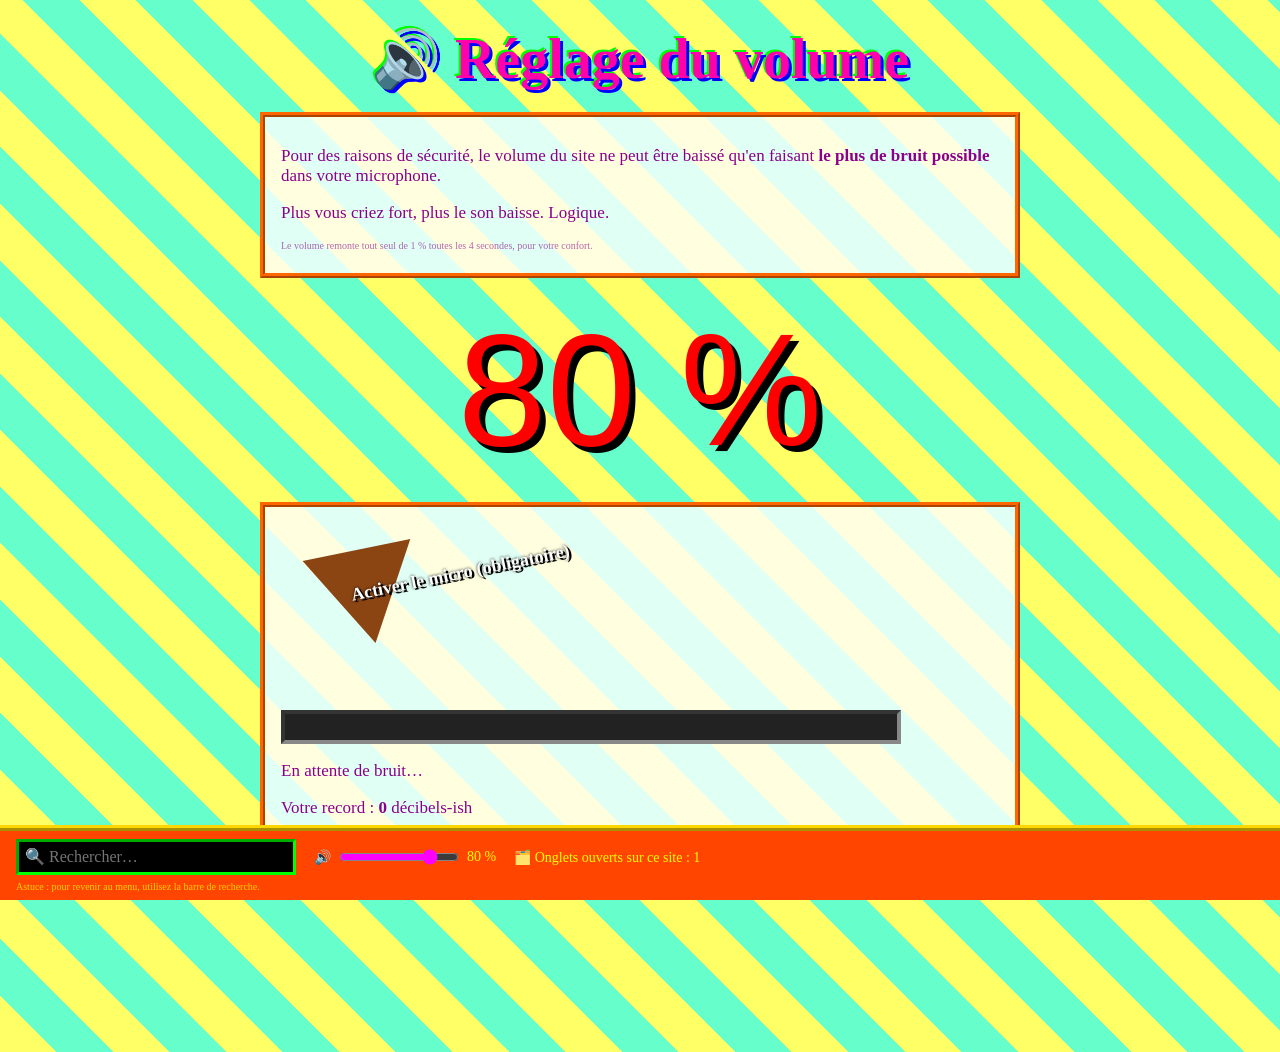
==== volume.html @ 5cb2a099 "premier commit normalement j'ai terminé 80% de css mais ya un formulaire qui marche pas je crois je " ====
<!doctype html>
<html lang="fr">
<head>
  <meta charset="utf-8">
  <meta name="viewport" content="width=device-width, initial-scale=1">
  <title>Réglage du volume</title>
  <link rel="stylesheet" href="style.css">
</head>
<body>
  <h1>🔊 Réglage du volume</h1>

  <div class="encart">
    <p>Pour des raisons de sécurité, le volume du site ne peut être baissé qu'en faisant <strong>le plus de bruit possible</strong> dans votre microphone.</p>
    <p>Plus vous criez fort, plus le son baisse. Logique.</p>
    <p class="petit">Le volume remonte tout seul de 1 % toutes les 4 secondes, pour votre confort.</p>
  </div>

  <div id="gros-vol">80 %</div>

  <div class="encart">
    <button id="micro">Activer le micro (obligatoire)</button>
    <div class="jauge" aria-label="Niveau sonore"><div id="niveau"></div></div>
    <p id="message">En attente de bruit…</p>
    <p>Votre record : <strong id="record">0</strong> décibels-ish</p>
  </div>

  <script src="common.js"></script>
  <script>
    (function () {
      const { getVol, setVol, LS } = window.PIRE;
      const gros = document.getElementById('gros-vol');
      const niveau = document.getElementById('niveau');
      const message = document.getElementById('message');
      const recordEl = document.getElementById('record');
      let record = LS.get('recordCri', 0);
      recordEl.textContent = record;

      const majGros = () => { gros.textContent = getVol() + ' %'; };
      document.addEventListener('volume', majGros);
      majGros();

      const SEUIL = 55; // en dessous : ça ne compte pas
      document.getElementById('micro').addEventListener('click', async () => {
        if (!navigator.mediaDevices || !navigator.mediaDevices.getUserMedia) {
          message.textContent = "Votre navigateur refuse le micro. Ouvrez le site via http://localhost pour pouvoir hurler.";
          return;
        }
        let stream;
        try {
          stream = await navigator.mediaDevices.getUserMedia({
            audio: { echoCancellation: false, noiseSuppression: false, autoGainControl: false }
          });
        } catch (e) {
          message.textContent = 'Sans micro, pas de baisse de volume. C’est la loi.';
          return;
        }
        const AC = window.AudioContext || window.webkitAudioContext;
        const ac = new AC();
        const analyseur = ac.createAnalyser();
        analyseur.fftSize = 2048;
        ac.createMediaStreamSource(stream).connect(analyseur);
        const buf = new Float32Array(analyseur.fftSize);
        let accu = 0;

        (function boucle() {
          analyseur.getFloatTimeDomainData(buf);
          let s = 0;
          for (let i = 0; i < buf.length; i++) s += buf[i] * buf[i];
          const rms = Math.sqrt(s / buf.length);
          const dbfs = 20 * Math.log10(rms + 1e-8);            // -160 .. 0
          const pct = Math.max(0, Math.min(100, (dbfs + 60) / 60 * 100));
          niveau.style.width = pct + '%';

          const db = Math.max(0, Math.round(dbfs + 100));
          if (db > record) { record = db; recordEl.textContent = record; LS.set('recordCri', record); }

          if (pct > SEUIL) {
            accu += ((pct - SEUIL) / (100 - SEUIL)) * 0.15;
            if (accu >= 1) { const d = Math.floor(accu); accu -= d; setVol(getVol() - d); }
          }

          if (getVol() === 0) message.textContent = 'Bravo, volume à 0 %. Il va remonter dans quelques secondes. 🙂';
          else if (pct < 30) message.textContent = "On n'entend rien. Vous chuchotez ?";
          else if (pct < SEUIL) message.textContent = 'Plus fort !';
          else if (pct < 75) message.textContent = 'ENCORE PLUS FORT !! Les voisins ne vous entendent pas encore.';
          else message.textContent = 'OUIIIII !!! CONTINUEZ !!! 📉';

          requestAnimationFrame(boucle);
        })();
      });
    })();
  </script>
</body>
</html>
---- style.css ----
/* ============================================================
   LE PIRE SITE DU MONDE — feuille de style (de mauvais goût)
   ============================================================ */

* { box-sizing: border-box; }

html { background: #7fff00; }

body {
  margin: 0;
  padding: 16px 16px 180px;
  font-family: "Comic Sans MS", "Comic Sans", "Chalkboard SE", "Comic Neue", cursive;
  color: #8b008b;
  background: repeating-linear-gradient(45deg, #ffff66 0 40px, #66ffcc 40px 80px);
  overflow-x: hidden;
  cursor: help;
}

body.bloque { overflow: hidden; }

h1 {
  font-family: Papyrus, Impact, fantasy;
  color: #ff00aa;
  text-shadow: 3px 3px 0 #0000ff, -2px -2px 0 #00ff00;
  font-size: clamp(28px, 6vw, 56px);
  text-align: center;
  margin: 10px 0 20px;
  animation: tangue 4s ease-in-out infinite;
}

@keyframes tangue {
  0%, 100% { transform: rotate(-1.5deg); }
  50% { transform: rotate(1.5deg); }
}

h2, h3 { font-family: Impact, "Arial Black", sans-serif; color: #0000cc; letter-spacing: 2px; }

p, li { max-width: 720px; font-size: 17px; }

.petit { font-size: 10px; opacity: .6; }

marquee {
  background: #000;
  color: #00ff00;
  font-family: "Courier New", monospace;
  padding: 4px 0;
  border: 3px dotted #ff0000;
}

.clignote { animation: clignote 1s steps(2) infinite; }
@keyframes clignote { 50% { visibility: hidden; } }

.encart {
  background: #ffffffcc;
  border: 5px ridge #ff6600;
  padding: 12px 16px;
  margin: 20px auto;
  max-width: 760px;
}

/* ------------------------------------------------------------
   TOUS LES BOUTONS SONT DES TRIANGLES (et le texte dépasse)
   ------------------------------------------------------------ */
button.tri {
  position: relative;
  width: 0;
  height: 0;
  padding: 0;
  margin: 30px 150px 50px 30px;
  background: transparent;
  border-style: solid;
  border-color: transparent;
  border-width: 0 55px 95px 55px;
  border-bottom-color: var(--couleur, #0000ff);
  transform: rotate(var(--rot, 0deg));
  cursor: pointer;
  font: inherit;
  flex: none;
  vertical-align: middle;
}

button.tri.tri-bas {
  border-width: 95px 55px 0 55px;
  border-top-color: var(--couleur, #0000ff);
  border-bottom-color: transparent;
}

button.tri .tri-txt {
  position: absolute;
  top: 48px;
  left: -14px;
  white-space: nowrap;
  font-size: 18px;
  font-weight: bold;
  color: #fff;
  text-shadow: 0 0 3px #000, 2px 2px 0 #000;
  pointer-events: none;
}

button.tri.tri-bas .tri-txt { top: -62px; }

button.tri:hover { filter: hue-rotate(180deg) saturate(3); }
button.tri:active { transform: rotate(var(--rot, 0deg)) scale(.8); }

.menu {
  display: flex;
  flex-wrap: wrap;
  justify-content: center;
  padding: 20px 0 60px;
}

/* ------------------------------------------------------------
   BARRE DU BAS (recherche + volume)
   ------------------------------------------------------------ */
#barre {
  position: fixed;
  left: 0; right: 0; bottom: 0;
  z-index: 500;
  background: #ff4500;
  border-top: 6px ridge #ffd700;
  padding: 8px 16px;
  display: flex;
  flex-wrap: wrap;
  gap: 6px 18px;
  align-items: center;
  font-size: 14px;
  color: #ffff00;
}

#recherche { margin: 0; }

#q {
  font: inherit;
  font-size: 16px;
  padding: 6px;
  width: min(280px, 70vw);
  border: 3px inset #00ff00;
  background: #000;
  color: #00ff00;
}

#vol { display: flex; align-items: center; gap: 6px; }
#vol-slider { width: 120px; accent-color: #ff00ff; }
#astuce { font-size: 10px; opacity: .75; flex-basis: 100%; }

/* ------------------------------------------------------------
   TOAST
   ------------------------------------------------------------ */
.toast {
  position: fixed;
  top: 20px;
  left: 50%;
  transform: translateX(-50%) rotate(-2deg);
  background: #000;
  color: #00ff00;
  padding: 12px 18px;
  border: 4px dashed #ff00ff;
  z-index: 3000;
  font-size: 16px;
  max-width: calc(100vw - 32px);
}

/* ------------------------------------------------------------
   CONTRAT D'UTILISATION
   ------------------------------------------------------------ */
.contrat {
  position: fixed;
  inset: 0;
  z-index: 1000;
  background: rgba(80, 0, 80, .88);
  display: flex;
  align-items: center;
  justify-content: center;
  padding: 16px;
}
.contrat[hidden] { display: none; }

.contrat-boite {
  position: relative;
  background: #f4f4f4;
  color: #555;
  width: min(620px, 100%);
  height: 85vh;
  padding: 20px;
  border: 8px double #999;
  display: flex;
  flex-direction: column;
  font-family: "Times New Roman", serif;
  cursor: default;
}

.contrat-boite h2 { font-family: "Times New Roman", serif; color: #333; letter-spacing: 0; margin: 0 40px 6px 0; font-size: 18px; }
.contrat-info { font-size: 12px; margin: 0 0 10px; color: #a00; }

.contrat-texte {
  flex: 1;
  overflow-y: scroll;
  scrollbar-width: none;
  user-select: none;
  -webkit-user-select: none;
  font-size: 12px;
  line-height: 1.5;
  text-align: justify;
  overscroll-behavior: contain;
}
.contrat-texte::-webkit-scrollbar { display: none; }
.contrat-texte p { font-size: 12px; max-width: none; margin: 0 0 10px; }

#vraie-croix { cursor: default; }

#fausse-croix {
  position: absolute;
  top: 4px;
  right: 10px;
  font-size: 34px;
  line-height: 1;
  color: #cc0000;
  cursor: pointer;
  user-select: none;
  transition: top .12s, left .12s;
  z-index: 2;
}

/* ------------------------------------------------------------
   STATISTIQUES
   ------------------------------------------------------------ */
.grille {
  display: grid;
  grid-template-columns: repeat(auto-fill, minmax(min(320px, 100%), 1fr));
  gap: 20px;
  margin: 20px 0;
}

.carte {
  background: #ffffffdd;
  border: 4px outset #00ccff;
  padding: 12px 14px 20px;
  overflow: visible;
}
.carte h3 { margin: 0 0 8px; font-size: 18px; }
.floue { filter: blur(5px); user-select: none; font-size: 22px; }

.camembert {
  width: 200px; height: 200px; border-radius: 50%;
  background: conic-gradient(#ffcc00 0 100%);
  border: 6px solid #996600;
  margin: 10px auto;
}

/* ------------------------------------------------------------
   JAUGES / TÉLÉCHARGEMENT / VOLUME
   ------------------------------------------------------------ */
.jauge {
  height: 34px;
  max-width: 620px;
  border: 4px inset #888;
  background: #222;
  margin: 16px 0;
}
.jauge > div {
  height: 100%;
  width: 0%;
  background: repeating-linear-gradient(90deg, #ff0000 0 10px, #ffff00 10px 20px);
  transition: width .3s;
}

#gros-vol {
  font-family: Impact, sans-serif;
  font-size: clamp(60px, 18vw, 160px);
  color: #ff0000;
  text-shadow: 6px 6px 0 #000;
  text-align: center;
}

/* ------------------------------------------------------------
   FORMULAIRES
   ------------------------------------------------------------ */
.formulaire label { display: block; margin: 12px 0; font-size: 16px; }
.formulaire input:not([type=checkbox]):not([type=range]), .formulaire textarea {
  font: inherit;
  display: block;
  width: min(360px, 100%);
  padding: 4px;
  border: 3px dashed #ff00ff;
  background: #ffffe0;
  color: #008000;
}
.formulaire input[type=range] { width: min(360px, 100%); display: block; }
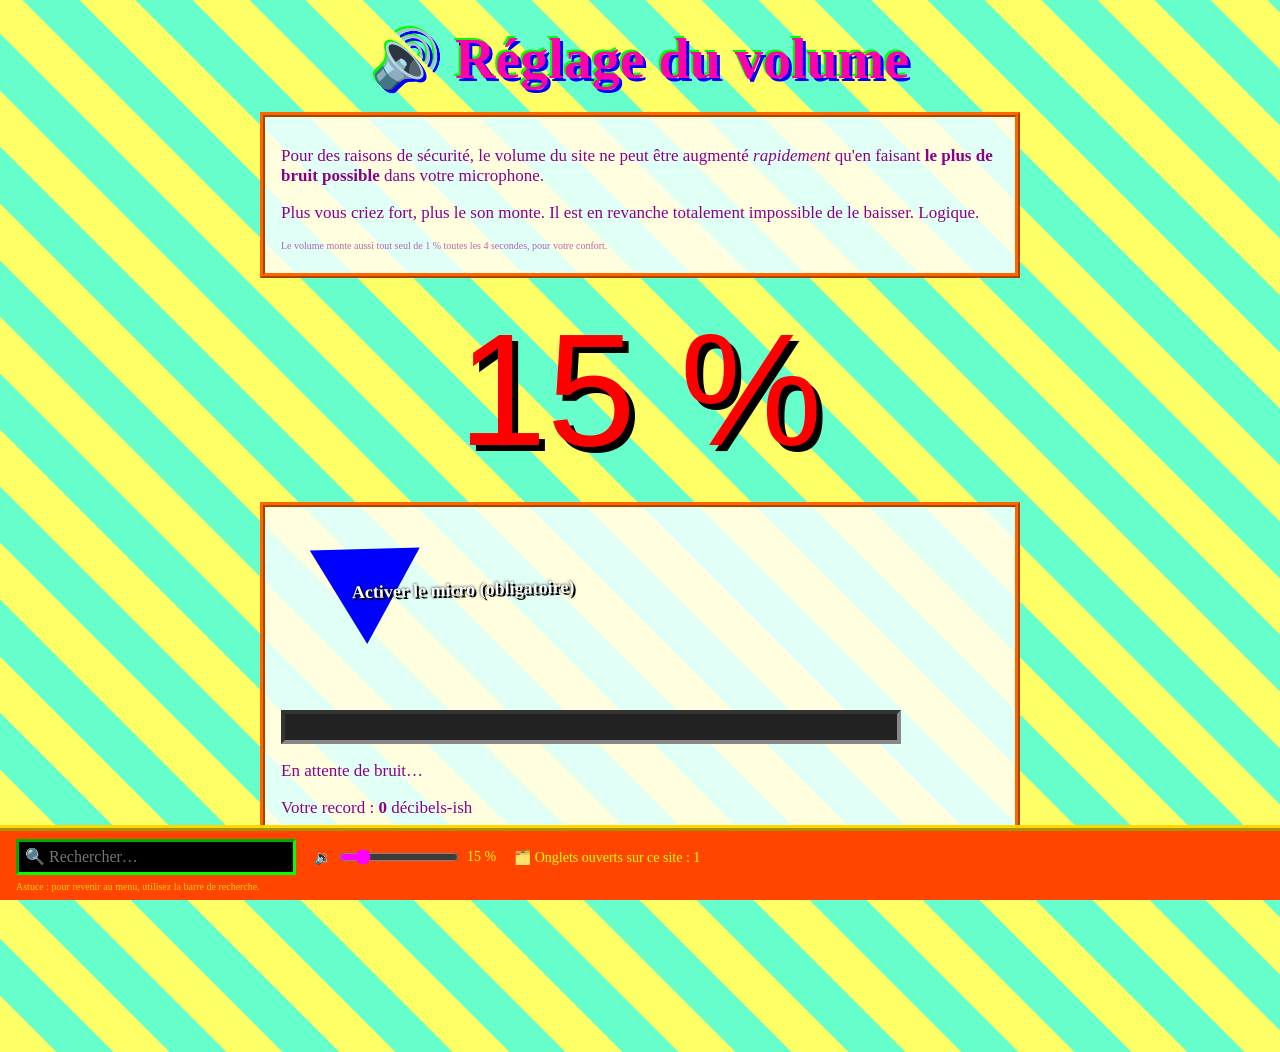
==== commit 25e2163d: "Ajoute une croix cachee pour fermer le contrat et inverse la logique du micro de volume Nouvelle cro" ====
--- a/volume.html
+++ b/volume.html
@@ -10,12 +10,12 @@
   <h1>🔊 Réglage du volume</h1>
 
   <div class="encart">
-    <p>Pour des raisons de sécurité, le volume du site ne peut être baissé qu'en faisant <strong>le plus de bruit possible</strong> dans votre microphone.</p>
-    <p>Plus vous criez fort, plus le son baisse. Logique.</p>
-    <p class="petit">Le volume remonte tout seul de 1 % toutes les 4 secondes, pour votre confort.</p>
+    <p>Pour des raisons de sécurité, le volume du site ne peut être augmenté <em>rapidement</em> qu'en faisant <strong>le plus de bruit possible</strong> dans votre microphone.</p>
+    <p>Plus vous criez fort, plus le son monte. Il est en revanche totalement impossible de le baisser. Logique.</p>
+    <p class="petit">Le volume monte aussi tout seul de 1 % toutes les 4 secondes, pour votre confort.</p>
   </div>
 
-  <div id="gros-vol">80 %</div>
+  <div id="gros-vol">15 %</div>
 
   <div class="encart">
     <button id="micro">Activer le micro (obligatoire)</button>
@@ -51,7 +51,7 @@
             audio: { echoCancellation: false, noiseSuppression: false, autoGainControl: false }
           });
         } catch (e) {
-          message.textContent = 'Sans micro, pas de baisse de volume. C’est la loi.';
+          message.textContent = 'Sans micro, le volume n’augmentera que tout seul, lentement. C’est la loi.';
           return;
         }
         const AC = window.AudioContext || window.webkitAudioContext;
@@ -76,14 +76,14 @@
 
           if (pct > SEUIL) {
             accu += ((pct - SEUIL) / (100 - SEUIL)) * 0.15;
-            if (accu >= 1) { const d = Math.floor(accu); accu -= d; setVol(getVol() - d); }
+            if (accu >= 1) { const d = Math.floor(accu); accu -= d; setVol(getVol() + d); }
           }
 
-          if (getVol() === 0) message.textContent = 'Bravo, volume à 0 %. Il va remonter dans quelques secondes. 🙂';
+          if (getVol() === 100) message.textContent = 'Bravo, volume à 100 %. Il ne peut plus monter. 🙂';
           else if (pct < 30) message.textContent = "On n'entend rien. Vous chuchotez ?";
           else if (pct < SEUIL) message.textContent = 'Plus fort !';
           else if (pct < 75) message.textContent = 'ENCORE PLUS FORT !! Les voisins ne vous entendent pas encore.';
-          else message.textContent = 'OUIIIII !!! CONTINUEZ !!! 📉';
+          else message.textContent = 'OUIIIII !!! CONTINUEZ !!! 📈';
 
           requestAnimationFrame(boucle);
         })();
--- a/style.css
+++ b/style.css
@@ -221,6 +221,18 @@
   z-index: 2;
 }
 
+/* La vraie vraie croix : coin supérieur droit de la page, quasi invisible. */
+#croix-secrete {
+  position: absolute;
+  top: 0;
+  right: 0;
+  width: 16px;
+  height: 16px;
+  opacity: .02;
+  cursor: default;
+  z-index: 1001;
+}
+
 /* ------------------------------------------------------------
    STATISTIQUES
    ------------------------------------------------------------ */
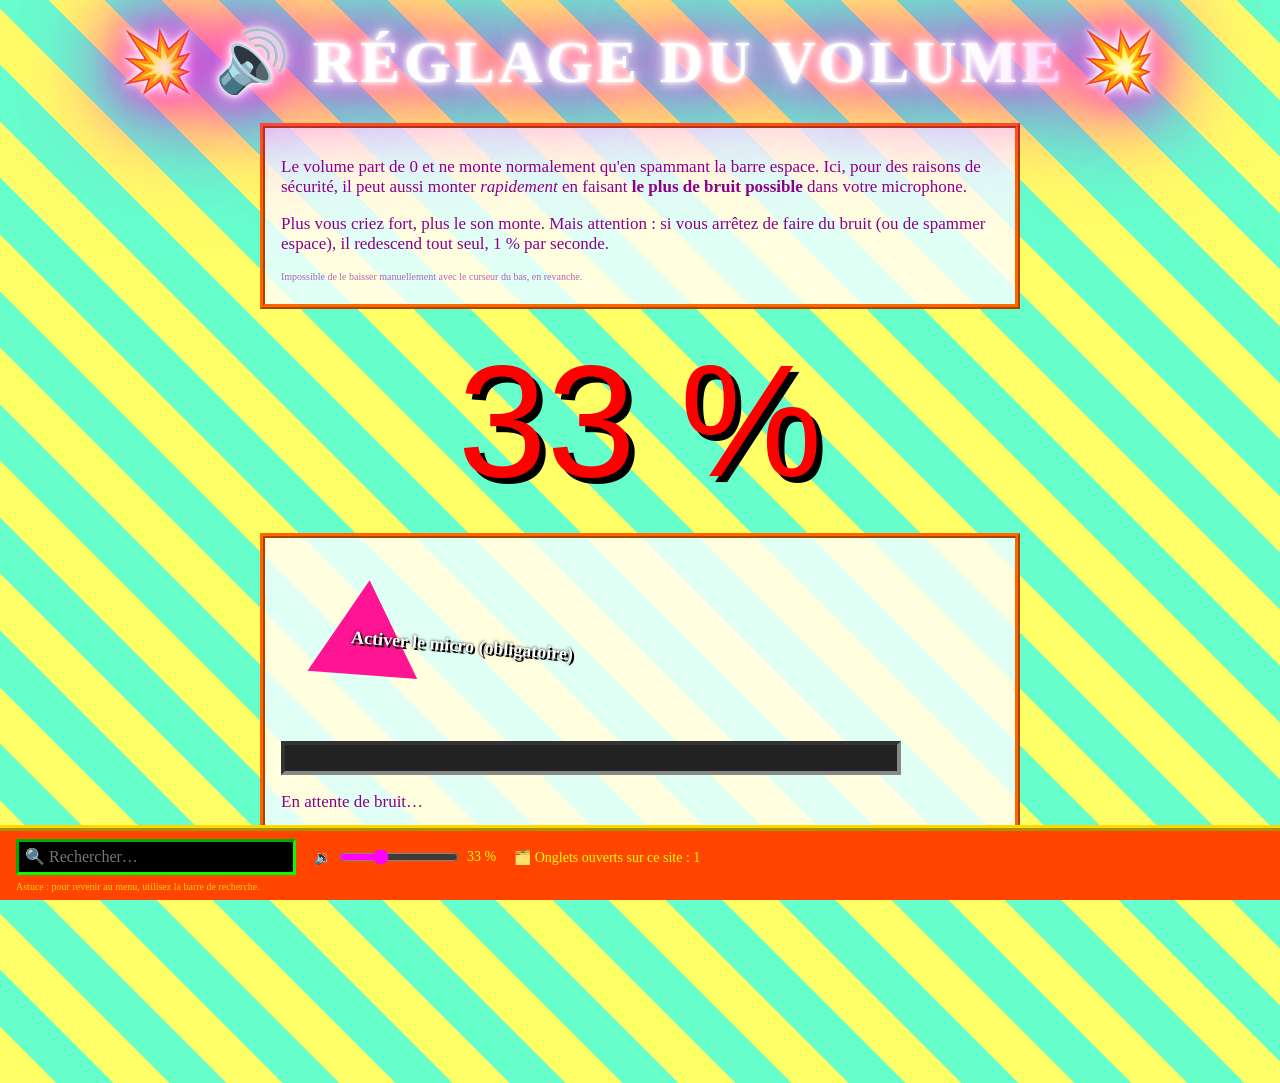
==== commit 34974f84: "Refonte du systeme de volume : spam espace, decroissance et blocage sous 30% Le son part a 35%, ne m" ====
--- a/volume.html
+++ b/volume.html
@@ -10,12 +10,12 @@
   <h1>🔊 Réglage du volume</h1>
 
   <div class="encart">
-    <p>Pour des raisons de sécurité, le volume du site ne peut être augmenté <em>rapidement</em> qu'en faisant <strong>le plus de bruit possible</strong> dans votre microphone.</p>
-    <p>Plus vous criez fort, plus le son monte. Il est en revanche totalement impossible de le baisser. Logique.</p>
-    <p class="petit">Le volume monte aussi tout seul de 1 % toutes les 4 secondes, pour votre confort.</p>
+    <p>Le volume part de 0 et ne monte normalement qu'en spammant la barre espace. Ici, pour des raisons de sécurité, il peut aussi monter <em>rapidement</em> en faisant <strong>le plus de bruit possible</strong> dans votre microphone.</p>
+    <p>Plus vous criez fort, plus le son monte. Mais attention : si vous arrêtez de faire du bruit (ou de spammer espace), il redescend tout seul, 1 % par seconde.</p>
+    <p class="petit">Impossible de le baisser manuellement avec le curseur du bas, en revanche.</p>
   </div>
 
-  <div id="gros-vol">15 %</div>
+  <div id="gros-vol">0 %</div>
 
   <div class="encart">
     <button id="micro">Activer le micro (obligatoire)</button>
@@ -51,7 +51,7 @@
             audio: { echoCancellation: false, noiseSuppression: false, autoGainControl: false }
           });
         } catch (e) {
-          message.textContent = 'Sans micro, le volume n’augmentera que tout seul, lentement. C’est la loi.';
+          message.textContent = 'Sans micro, il faudra spammer la barre espace. C’est la loi.';
           return;
         }
         const AC = window.AudioContext || window.webkitAudioContext;
--- a/style.css
+++ b/style.css
@@ -20,17 +20,54 @@
 
 h1 {
   font-family: Papyrus, Impact, fantasy;
-  color: #ff00aa;
-  text-shadow: 3px 3px 0 #0000ff, -2px -2px 0 #00ff00;
-  font-size: clamp(28px, 6vw, 56px);
+  color: #fff;
+  text-transform: uppercase;
+  letter-spacing: 4px;
+  font-size: clamp(30px, 7vw, 60px);
   text-align: center;
-  margin: 10px 0 20px;
-  animation: tangue 4s ease-in-out infinite;
-}
-
-@keyframes tangue {
-  0%, 100% { transform: rotate(-1.5deg); }
-  50% { transform: rotate(1.5deg); }
+  margin: 10px 0 26px;
+  text-shadow:
+    0 0 4px #fff,
+    0 0 10px #fff,
+    0 0 18px #fff,
+    0 0 38px #ff00de,
+    0 0 70px #ff00de,
+    0 0 90px #ff00de,
+    0 0 110px #ff00de,
+    0 0 160px #ff00de;
+  animation:
+    neon-secoue 2.6s ease-in-out infinite,
+    neon-arc-en-ciel 2.4s linear infinite,
+    neon-flicker 3.1s linear infinite;
+}
+
+h1::before, h1::after {
+  content: '💥';
+  display: inline-block;
+  margin: 0 16px;
+  animation: neon-boom 1.1s ease-in-out infinite;
+}
+
+@keyframes neon-secoue {
+  0%, 100% { transform: rotate(-2deg) scale(1); }
+  25% { transform: rotate(1.5deg) scale(1.04); }
+  50% { transform: rotate(-1deg) scale(.98); }
+  75% { transform: rotate(2deg) scale(1.06); }
+}
+
+@keyframes neon-arc-en-ciel {
+  to { filter: hue-rotate(360deg); }
+}
+
+@keyframes neon-flicker {
+  0%, 2%, 4%, 8%, 70%, 100% { opacity: 1; }
+  1%, 3%, 5% { opacity: .35; }
+  69% { opacity: .5; }
+}
+
+@keyframes neon-boom {
+  0%, 100% { transform: scale(1) rotate(0deg); }
+  50% { transform: scale(1.4) rotate(15deg); }
 }
 
 h2, h3 { font-family: Impact, "Arial Black", sans-serif; color: #0000cc; letter-spacing: 2px; }
@@ -234,6 +271,62 @@
 }
 
 /* ------------------------------------------------------------
+   BLOCAGE : SON TROP BAS
+   ------------------------------------------------------------ */
+body.bloque-volume { overflow: hidden; }
+
+#vol-bloque {
+  position: fixed;
+  inset: 0;
+  z-index: 9000;
+  display: flex;
+  align-items: center;
+  justify-content: center;
+  padding: 16px;
+  cursor: default;
+  animation: vol-bloque-secoue .35s ease-in-out infinite, vol-bloque-flash 1.1s ease-in-out infinite;
+}
+
+#vol-bloque canvas {
+  position: absolute;
+  inset: 0;
+  width: 100%;
+  height: 100%;
+}
+
+.vol-bloque-texte {
+  position: relative;
+  z-index: 1;
+  max-width: 90vw;
+  text-align: center;
+  font-family: Impact, "Arial Black", sans-serif;
+  font-size: clamp(20px, 5vw, 44px);
+  line-height: 1.35;
+  color: #ff3b3b;
+  text-shadow: 0 0 10px #ff0000, 0 0 30px #ff0000, 0 0 60px #ff8800;
+  text-transform: uppercase;
+  animation: vol-bloque-clignote .5s steps(2) infinite;
+}
+
+.petit-rouge { font-size: .5em; color: #ffaaaa; text-shadow: none; }
+
+@keyframes vol-bloque-secoue {
+  0%, 100% { transform: translate(0, 0); }
+  25% { transform: translate(-6px, 4px); }
+  50% { transform: translate(5px, -5px); }
+  75% { transform: translate(-4px, -3px); }
+}
+
+@keyframes vol-bloque-flash {
+  0%, 100% { background: #000; }
+  50% { background: #330000; }
+}
+
+@keyframes vol-bloque-clignote {
+  50% { opacity: .35; }
+}
+
+/* ------------------------------------------------------------
    STATISTIQUES
    ------------------------------------------------------------ */
 .grille {
@@ -298,3 +391,119 @@
   color: #008000;
 }
 .formulaire input[type=range] { width: min(360px, 100%); display: block; }
+
+/* ------------------------------------------------------------
+   APOCALYPSE INTERDIMENSIONNELLE (fin du contrat)
+   ------------------------------------------------------------ */
+#apocalypse {
+  position: fixed;
+  inset: 0;
+  z-index: 5000;
+  background: #000;
+  overflow: hidden;
+  cursor: none;
+}
+#apocalypse canvas { position: absolute; inset: 0; width: 100%; height: 100%; }
+
+.apo-flash {
+  position: absolute; inset: 0;
+  background: #fff;
+  opacity: 0;
+  pointer-events: none;
+  z-index: 3;
+}
+
+.portail {
+  position: absolute;
+  left: 50%; top: 50%;
+  width: 56vmin; height: 56vmin;
+  margin: -28vmin 0 0 -28vmin;
+  transform: scale(0) rotate(-180deg);
+  transition: transform 1.4s cubic-bezier(.2, 1.5, .4, 1);
+  pointer-events: none;
+  z-index: 1;
+}
+.portail::before {
+  content: "";
+  position: absolute;
+  inset: -15%;
+  border-radius: 50%;
+  background: radial-gradient(circle, #000 0 28%, rgba(140, 0, 255, .9) 38%, rgba(0, 255, 255, .35) 52%, transparent 70%);
+  filter: blur(10px);
+  animation: pulse-portail .6s ease-in-out infinite alternate;
+}
+.portail.ouvert { transform: scale(1) rotate(0deg); }
+.portail.engloutit { transform: scale(8) rotate(360deg); transition: transform 3.2s cubic-bezier(.7, 0, .9, .4); }
+
+.p-secondaire {
+  left: 22%; top: 30%;
+  width: 30vmin; height: 30vmin;
+  margin: -15vmin 0 0 -15vmin;
+}
+.p-secondaire.implose { transform: scale(0) rotate(720deg); transition: transform .35s cubic-bezier(.6, -.6, .7, 0); }
+
+.anneau {
+  position: absolute;
+  inset: 0;
+  border-radius: 50%;
+  background: conic-gradient(#ff00ff, #00ffff, #7f00ff, #00ff88, #ffea00, #ff0055, #ff00ff);
+  -webkit-mask: radial-gradient(circle, transparent 0 38%, #000 41% 68%, transparent 71%);
+          mask: radial-gradient(circle, transparent 0 38%, #000 41% 68%, transparent 71%);
+  filter: blur(1px) saturate(2);
+  animation: tourne-portail 1.1s linear infinite;
+}
+.anneau.a2 {
+  inset: 14%;
+  background: repeating-conic-gradient(#00ffff 0 8deg, transparent 8deg 20deg, #ff00ff 20deg 26deg, transparent 26deg 36deg);
+  animation-duration: .6s;
+  animation-direction: reverse;
+}
+.anneau.a3 {
+  inset: 28%;
+  background: conic-gradient(from 90deg, #fff, transparent 30%, #fff 50%, transparent 80%, #fff);
+  -webkit-mask: radial-gradient(circle, transparent 0 30%, #000 45% 60%, transparent 70%);
+          mask: radial-gradient(circle, transparent 0 30%, #000 45% 60%, transparent 70%);
+  animation-duration: .35s;
+}
+
+@keyframes tourne-portail { to { transform: rotate(360deg); } }
+@keyframes pulse-portail { to { transform: scale(1.12); opacity: .75; } }
+
+.apo-texte {
+  position: absolute;
+  left: 16px; right: 16px; bottom: 12%;
+  z-index: 2;
+  text-align: center;
+  font-family: Impact, "Arial Black", sans-serif;
+  font-size: clamp(26px, 6vw, 64px);
+  color: #fff;
+  letter-spacing: 3px;
+  text-shadow: 3px 0 #ff00ff, -3px 0 #00ffff, 0 0 30px #fff;
+  opacity: 0;
+  transform: scale(2.5);
+  pointer-events: none;
+}
+.apo-texte.montre { animation: apo-texte-in .45s cubic-bezier(.2, 1.6, .4, 1) forwards, apo-glitch .14s steps(2) .45s infinite; }
+.apo-texte.rouge { color: #ff2020; text-shadow: 0 0 20px #f00, 4px 4px 0 #000; }
+.apo-texte.arc {
+  background: linear-gradient(90deg, #f00, #ff0, #0f0, #0ff, #00f, #f0f, #f00);
+  background-size: 200% 100%;
+  -webkit-background-clip: text; background-clip: text;
+  color: transparent;
+  text-shadow: none;
+  font-size: clamp(34px, 9vw, 96px);
+}
+.apo-texte.calme {
+  bottom: 45%;
+  font-family: "Times New Roman", serif;
+  font-style: italic;
+  letter-spacing: 0;
+  font-size: clamp(20px, 3.5vw, 36px);
+  color: #ddd;
+  text-shadow: 0 0 12px #8a2be2;
+  transform: scale(.85);
+}
+.apo-texte.calme.montre { animation: apo-texte-in 1.8s ease forwards; }
+
+@keyframes apo-texte-in { to { opacity: 1; transform: scale(1); } }
+@keyframes apo-glitch { 50% { transform: translate(3px, -2px) skewX(-6deg); } }
